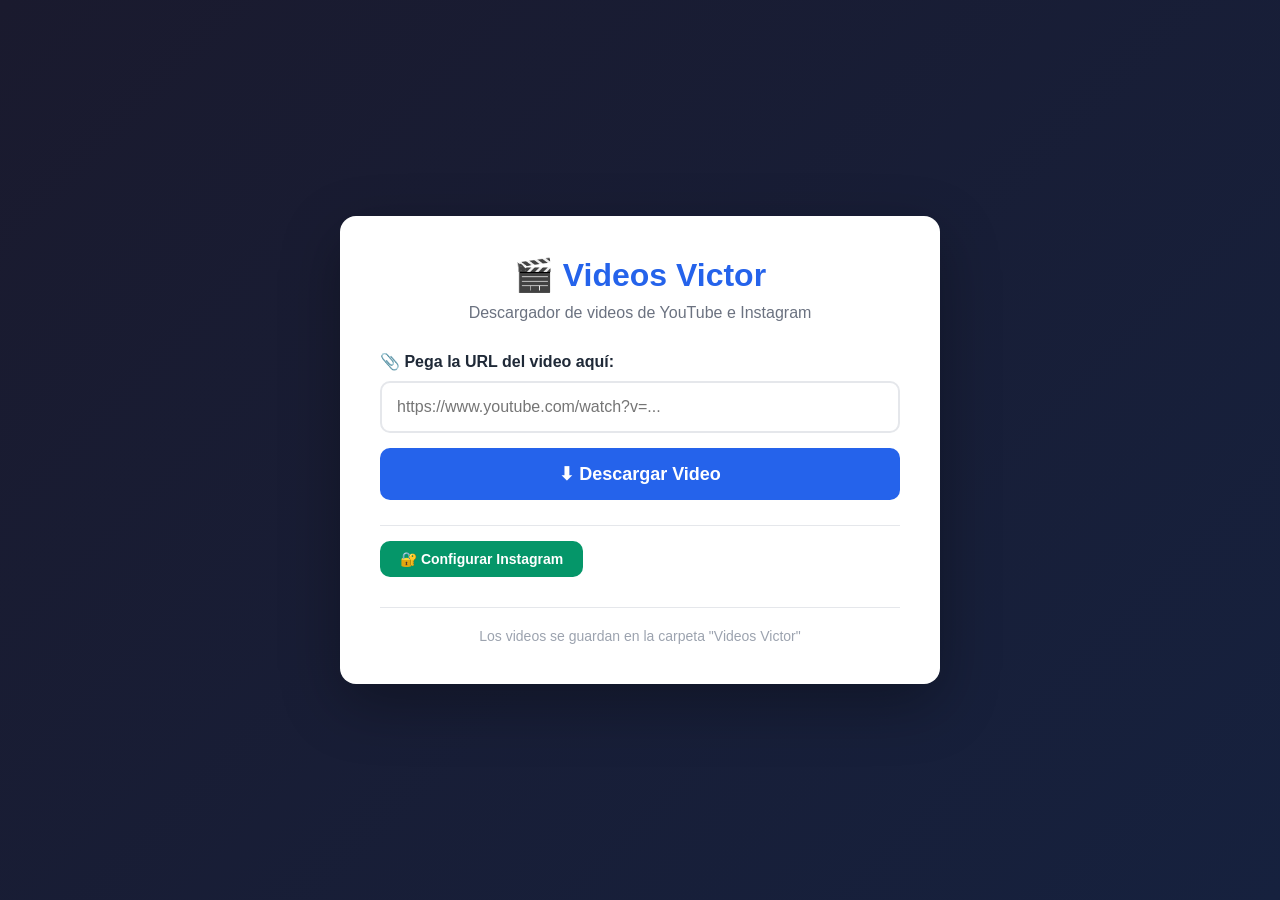
==== templates/index.html @ 565dd6c5 "Initial commit: Videos Victor descargador - Flask + yt-dlp web app" ====
<!DOCTYPE html>
<html lang="es">
<head>
    <meta charset="UTF-8">
    <meta name="viewport" content="width=device-width, initial-scale=1.0">
    <title>Videos Victor - Descargador</title>
    <link rel="stylesheet" href="/static/style.css">
</head>
<body>
    <div class="container">
        <header>
            <h1>🎬 Videos Victor</h1>
            <p>Descargador de videos de YouTube e Instagram</p>
        </header>

        <main>
            <div class="download-section">
                <label for="url-input">📎 Pega la URL del video aquí:</label>
                <input type="text" id="url-input" placeholder="https://www.youtube.com/watch?v=..." autocomplete="off">
                <button id="download-btn" onclick="descargar()">⬇ Descargar Video</button>
            </div>

            <div class="instagram-config">
                <button id="config-ig-btn" onclick="abrirConfigInstagram()">🔐 Configurar Instagram</button>
                <span id="cookies-status" class="status-text"></span>
            </div>

            <div id="progress-section" class="hidden">
                <div class="progress-bar">
                    <div id="progress-fill"></div>
                </div>
                <p id="progress-text">Esperando...</p>
            </div>

            <div id="message-section" class="hidden">
                <p id="message-text"></p>
            </div>
        </main>

        <footer>
            <p>Los videos se guardan en la carpeta "Videos Victor"</p>
        </footer>
    </div>

    <script src="/static/app.js"></script>
</body>
</html>
---- static/style.css ----
* {
    margin: 0;
    padding: 0;
    box-sizing: border-box;
}

body {
    font-family: Arial, sans-serif;
    background: linear-gradient(135deg, #1a1a2e 0%, #16213e 100%);
    min-height: 100vh;
    display: flex;
    justify-content: center;
    align-items: center;
    padding: 20px;
}

.container {
    background: white;
    border-radius: 16px;
    padding: 40px;
    max-width: 600px;
    width: 100%;
    box-shadow: 0 20px 60px rgba(0,0,0,0.3);
}

header {
    text-align: center;
    margin-bottom: 30px;
}

h1 {
    color: #2563EB;
    font-size: 32px;
    margin-bottom: 10px;
}

header p {
    color: #6B7280;
    font-size: 16px;
}

.download-section {
    margin-bottom: 25px;
}

label {
    display: block;
    margin-bottom: 10px;
    color: #1F2937;
    font-weight: bold;
    font-size: 16px;
}

input[type="text"] {
    width: 100%;
    padding: 15px;
    border: 2px solid #E5E7EB;
    border-radius: 10px;
    font-size: 16px;
    margin-bottom: 15px;
    transition: border-color 0.3s;
}

input[type="text"]:focus {
    outline: none;
    border-color: #2563EB;
}

button {
    background: #2563EB;
    color: white;
    border: none;
    padding: 15px 30px;
    border-radius: 10px;
    font-size: 18px;
    font-weight: bold;
    cursor: pointer;
    transition: background 0.3s;
    width: 100%;
}

button:hover {
    background: #1D4ED8;
}

button:disabled {
    background: #9CA3AF;
    cursor: not-allowed;
}

.instagram-config {
    display: flex;
    align-items: center;
    gap: 15px;
    margin-bottom: 25px;
    padding-top: 15px;
    border-top: 1px solid #E5E7EB;
}

#config-ig-btn {
    background: #059669;
    width: auto;
    padding: 10px 20px;
    font-size: 14px;
}

#config-ig-btn:hover {
    background: #047857;
}

.status-text {
    font-size: 14px;
    color: #6B7280;
}

#progress-section {
    margin: 25px 0;
}

.progress-bar {
    background: #E5E7EB;
    border-radius: 10px;
    height: 20px;
    overflow: hidden;
    margin-bottom: 10px;
}

#progress-fill {
    height: 100%;
    background: linear-gradient(90deg, #2563EB, #10B981);
    width: 0%;
    transition: width 0.3s;
}

#progress-text {
    text-align: center;
    color: #6B7280;
    font-size: 14px;
}

#message-section {
    margin-top: 20px;
    padding: 15px;
    border-radius: 10px;
    text-align: center;
}

#message-section.success {
    background: #D1FAE5;
    color: #065F46;
}

#message-section.error {
    background: #FEE2E2;
    color: #991B1B;
}

footer {
    text-align: center;
    margin-top: 30px;
    padding-top: 20px;
    border-top: 1px solid #E5E7EB;
}

footer p {
    color: #9CA3AF;
    font-size: 14px;
}

.hidden {
    display: none;
}

.instructions {
    background: #F3F4F6;
    padding: 20px;
    border-radius: 10px;
    margin-bottom: 25px;
}

.instructions h2 {
    color: #1F2937;
    font-size: 18px;
    margin-bottom: 15px;
}

.instructions ol {
    color: #4B5563;
    padding-left: 20px;
}

.instructions li {
    margin-bottom: 10px;
    line-height: 1.5;
}

.cookie-input-section {
    margin-bottom: 20px;
}

.cookie-input-section input {
    margin-bottom: 10px;
}

.cookie-input-section button {
    background: #059669;
}

.cookie-input-section button:hover {
    background: #047857;
}
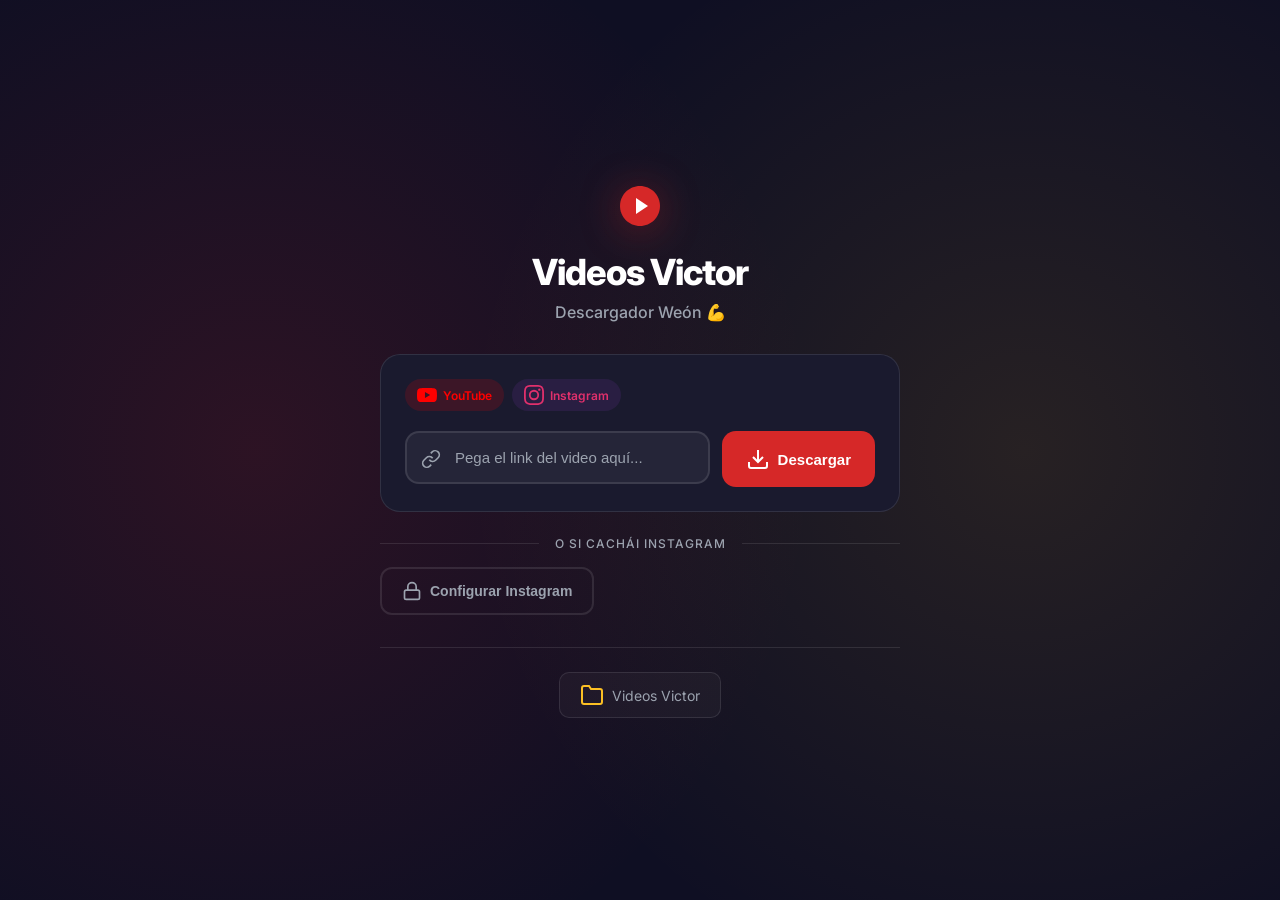
==== commit 7f47c06e: "chore: nueva UI estilo chileno - dark theme con gradientes y mensajes weones" ====
--- a/templates/index.html
+++ b/templates/index.html
@@ -7,38 +7,79 @@
     <link rel="stylesheet" href="/static/style.css">
 </head>
 <body>
+    <div class="background-effects"></div>
+    
     <div class="container">
-        <header>
-            <h1>🎬 Videos Victor</h1>
-            <p>Descargador de videos de YouTube e Instagram</p>
+        <header class="hero">
+            <div class="logo">
+                <svg width="48" height="48" viewBox="0 0 24 24" fill="none" xmlns="http://www.w3.org/2000/svg">
+                    <path d="M12 2C6.48 2 2 6.48 2 12s4.48 10 10 10 10-4.48 10-10S17.52 2 12 2z" fill="#D62828"/>
+                    <path d="M10 8l6 4-6 4V8z" fill="white"/>
+                </svg>
+            </div>
+            <h1>Videos Victor</h1>
+            <p>Descargador Weón 💪</p>
         </header>
 
-        <main>
-            <div class="download-section">
-                <label for="url-input">📎 Pega la URL del video aquí:</label>
-                <input type="text" id="url-input" placeholder="https://www.youtube.com/watch?v=..." autocomplete="off">
-                <button id="download-btn" onclick="descargar()">⬇ Descargar Video</button>
+        <main class="content">
+            <div class="download-card">
+                <div class="card-header">
+                    <span class="platform-badge youtube">
+                        <svg width="20" height="20" viewBox="0 0 24 24" fill="currentColor"><path d="M23.498 6.186a3.016 3.016 0 0 0-2.122-2.136C19.505 3.545 12 3.545 12 3.545s-7.505 0-9.377.505A3.017 3.017 0 0 0 .502 6.186C0 8.07 0 12 0 12s0 3.93.502 5.814a3.016 3.016 0 0 0 2.122 2.136c1.871.505 9.376.505 9.376.505s7.505 0 9.377-.505a3.015 3.015 0 0 0 2.122-2.136C24 15.93 24 12 24 12s0-3.93-.502-5.814zM9.545 15.568V8.432L15.818 12l-6.273 3.568z"/></svg>
+                        YouTube
+                    </span>
+                    <span class="platform-badge instagram">
+                        <svg width="20" height="20" viewBox="0 0 24 24" fill="currentColor"><path d="M12 2.163c3.204 0 3.584.012 4.85.07 3.252.148 4.771 1.691 4.919 4.919.058 1.265.069 1.645.069 4.849 0 3.205-.012 3.584-.069 4.849-.149 3.225-1.664 4.771-4.919 4.919-1.266.058-1.644.07-4.85.07-3.204 0-3.584-.012-4.849-.07-3.26-.149-4.771-1.699-4.919-4.92-.058-1.265-.07-1.644-.07-4.849 0-3.204.013-3.583.07-4.849.149-3.227 1.664-4.771 4.919-4.919 1.266-.057 1.645-.069 4.849-.069zM12 0C8.741 0 8.333.014 7.053.072 2.695.272.273 2.69.073 7.052.014 8.333 0 8.741 0 12c0 3.259.014 3.668.072 4.948.2 4.358 2.618 6.78 6.98 6.98C8.333 23.986 8.741 24 12 24c3.259 0 3.668-.014 4.948-.072 4.354-.2 6.782-2.618 6.979-6.98.059-1.28.073-1.689.073-4.948 0-3.259-.014-3.667-.072-4.947-.196-4.354-2.617-6.78-6.979-6.98C15.668.014 15.259 0 12 0zm0 5.838a6.162 6.162 0 1 0 0 12.324 6.162 6.162 0 0 0 0-12.324zM12 16a4 4 0 1 1 0-8 4 4 0 0 1 0 8zm6.406-11.845a1.44 1.44 0 1 0 0 2.881 1.44 1.44 0 0 0 0-2.881z"/></svg>
+                        Instagram
+                    </span>
+                </div>
+
+                <div class="input-group">
+                    <div class="input-wrapper">
+                        <svg class="input-icon" width="20" height="20" viewBox="0 0 24 24" fill="none" stroke="currentColor" stroke-width="2"><path d="M10 13a5 5 0 0 0 7.54.54l3-3a5 5 0 0 0-7.07-7.07l-1.72 1.71M14 11a5 5 0 0 0-7.54-.54l-3 3a5 5 0 0 0 7.07 7.07l1.71-1.71"/></svg>
+                        <input type="text" id="url-input" placeholder="Pega el link del video aquí..." autocomplete="off">
+                    </div>
+                    <button id="download-btn" class="btn-primary" onclick="descargar()">
+                        <svg width="24" height="24" viewBox="0 0 24 24" fill="none" stroke="currentColor" stroke-width="2"><path d="M21 15v4a2 2 0 0 1-2 2H5a2 2 0 0 1-2-2v-4M7 10l5 5 5-5M12 15V3"/></svg>
+                        <span>Descargar</span>
+                    </button>
+                </div>
             </div>
 
-            <div class="instagram-config">
-                <button id="config-ig-btn" onclick="abrirConfigInstagram()">🔐 Configurar Instagram</button>
-                <span id="cookies-status" class="status-text"></span>
+            <div id="progress-section" class="progress-card hidden">
+                <div class="progress-header">
+                    <div class="progress-icon spinning">
+                        <svg width="24" height="24" viewBox="0 0 24 24" fill="none" stroke="currentColor" stroke-width="2"><path d="M12 2v4M12 18v4M4.93 4.93l2.83 2.83M16.24 16.24l2.83 2.83M2 12h4M18 12h4M4.93 19.07l2.83-2.83M16.24 7.76l2.83-2.83"/></svg>
+                    </div>
+                    <span id="progress-text">Bajando video...</span>
+                </div>
+                <div class="progress-bar-container">
+                    <div id="progress-fill"></div>
+                </div>
+                <span class="progress-percent" id="progress-percent">0%</span>
             </div>
 
-            <div id="progress-section" class="hidden">
-                <div class="progress-bar">
-                    <div id="progress-fill"></div>
-                </div>
-                <p id="progress-text">Esperando...</p>
+            <div id="message-section" class="message-card hidden">
+                <span id="message-text"></span>
             </div>
 
-            <div id="message-section" class="hidden">
-                <p id="message-text"></p>
+            <div class="ig-config-section">
+                <div class="divider">
+                    <span>o si cachái Instagram</span>
+                </div>
+                <button id="config-ig-btn" class="btn-secondary" onclick="abrirConfigInstagram()">
+                    <svg width="20" height="20" viewBox="0 0 24 24" fill="none" stroke="currentColor" stroke-width="2"><rect x="3" y="11" width="18" height="11" rx="2" ry="2"/><path d="M7 11V7a5 5 0 0 1 10 0v4"/></svg>
+                    <span>Configurar Instagram</span>
+                </button>
+                <span id="cookies-status" class="status-indicator"></span>
             </div>
         </main>
 
-        <footer>
-            <p>Los videos se guardan en la carpeta "Videos Victor"</p>
+        <footer class="footer">
+            <div class="folder-preview">
+                <svg width="24" height="24" viewBox="0 0 24 24" fill="none" stroke="currentColor" stroke-width="2"><path d="M22 19a2 2 0 0 1-2 2H4a2 2 0 0 1-2-2V5a2 2 0 0 1 2-2h5l2 3h9a2 2 0 0 1 2 2z"/></svg>
+                <span>Videos Victor</span>
+            </div>
         </footer>
     </div>
 
--- a/static/style.css
+++ b/static/style.css
@@ -1,211 +1,424 @@
+/* ========================================
+   VIDEOS VICTOR - ESTILOS WEONES 💪
+   ======================================== */
+
+@import url('https://fonts.googleapis.com/css2?family=Inter:wght@400;500;600;700;800&display=swap');
+
 * {
     margin: 0;
     padding: 0;
     box-sizing: border-box;
 }
 
+:root {
+    --bg-dark: #0f0f23;
+    --bg-card: #1a1a2e;
+    --accent-red: #D62828;
+    --accent-red-dark: #B91C1C;
+    --accent-green: #10B981;
+    --accent-yellow: #FBBF24;
+    --text-white: #FFFFFF;
+    --text-gray: #9CA3AF;
+    --text-dark: #1F2937;
+    --border-subtle: rgba(255,255,255,0.1);
+}
+
 body {
-    font-family: Arial, sans-serif;
-    background: linear-gradient(135deg, #1a1a2e 0%, #16213e 100%);
+    font-family: 'Inter', -apple-system, BlinkMacSystemFont, sans-serif;
+    background: var(--bg-dark);
     min-height: 100vh;
     display: flex;
     justify-content: center;
     align-items: center;
     padding: 20px;
+    position: relative;
+    overflow-x: hidden;
+}
+
+/* Fondo con gradiente animado */
+.background-effects {
+    position: fixed;
+    top: 0;
+    left: 0;
+    width: 100%;
+    height: 100%;
+    background: 
+        radial-gradient(circle at 20% 50%, rgba(214, 40, 40, 0.15) 0%, transparent 50%),
+        radial-gradient(circle at 80% 50%, rgba(251, 191, 36, 0.1) 0%, transparent 50%),
+        var(--bg-dark);
+    z-index: -1;
 }
 
 .container {
-    background: white;
-    border-radius: 16px;
-    padding: 40px;
-    max-width: 600px;
     width: 100%;
-    box-shadow: 0 20px 60px rgba(0,0,0,0.3);
-}
-
-header {
+    max-width: 520px;
+    position: relative;
+}
+
+/* ========================================
+   HERO SECTION
+   ======================================== */
+
+.hero {
     text-align: center;
-    margin-bottom: 30px;
-}
-
-h1 {
-    color: #2563EB;
-    font-size: 32px;
-    margin-bottom: 10px;
-}
-
-header p {
-    color: #6B7280;
+    margin-bottom: 32px;
+}
+
+.logo {
+    margin-bottom: 16px;
+}
+
+.logo svg {
+    filter: drop-shadow(0 4px 20px rgba(214, 40, 40, 0.4));
+}
+
+.hero h1 {
+    font-size: 36px;
+    font-weight: 800;
+    color: var(--text-white);
+    letter-spacing: -1px;
+    margin-bottom: 8px;
+}
+
+.hero p {
     font-size: 16px;
-}
-
-.download-section {
-    margin-bottom: 25px;
-}
-
-label {
-    display: block;
-    margin-bottom: 10px;
-    color: #1F2937;
-    font-weight: bold;
-    font-size: 16px;
+    color: var(--text-gray);
+    font-weight: 500;
+}
+
+/* ========================================
+   DOWNLOAD CARD
+   ======================================== */
+
+.download-card {
+    background: var(--bg-card);
+    border-radius: 20px;
+    padding: 24px;
+    margin-bottom: 16px;
+    border: 1px solid var(--border-subtle);
+}
+
+.card-header {
+    display: flex;
+    gap: 8px;
+    margin-bottom: 20px;
+}
+
+.platform-badge {
+    display: flex;
+    align-items: center;
+    gap: 6px;
+    padding: 6px 12px;
+    border-radius: 20px;
+    font-size: 12px;
+    font-weight: 600;
+    transition: transform 0.2s;
+}
+
+.platform-badge:hover {
+    transform: scale(1.05);
+}
+
+.platform-badge.youtube {
+    background: rgba(255, 0, 0, 0.15);
+    color: #FF0000;
+}
+
+.platform-badge.instagram {
+    background: rgba(131, 58, 180, 0.15);
+    color: #E1306C;
+}
+
+/* INPUT GROUP */
+.input-group {
+    display: flex;
+    gap: 12px;
+}
+
+.input-wrapper {
+    flex: 1;
+    position: relative;
+}
+
+.input-icon {
+    position: absolute;
+    left: 16px;
+    top: 50%;
+    transform: translateY(-50%);
+    color: var(--text-gray);
 }
 
 input[type="text"] {
     width: 100%;
-    padding: 15px;
-    border: 2px solid #E5E7EB;
-    border-radius: 10px;
-    font-size: 16px;
-    margin-bottom: 15px;
-    transition: border-color 0.3s;
+    padding: 16px 16px 16px 48px;
+    background: rgba(255,255,255,0.05);
+    border: 2px solid var(--border-subtle);
+    border-radius: 14px;
+    color: var(--text-white);
+    font-size: 15px;
+    transition: all 0.3s;
+}
+
+input[type="text"]::placeholder {
+    color: var(--text-gray);
 }
 
 input[type="text"]:focus {
     outline: none;
-    border-color: #2563EB;
-}
-
-button {
-    background: #2563EB;
+    border-color: var(--accent-red);
+    background: rgba(255,255,255,0.08);
+}
+
+/* BUTTONS */
+.btn-primary {
+    display: flex;
+    align-items: center;
+    justify-content: center;
+    gap: 8px;
+    background: var(--accent-red);
     color: white;
     border: none;
-    padding: 15px 30px;
+    padding: 16px 24px;
+    border-radius: 14px;
+    font-size: 15px;
+    font-weight: 700;
+    cursor: pointer;
+    transition: all 0.3s;
+    white-space: nowrap;
+}
+
+.btn-primary:hover {
+    background: var(--accent-red-dark);
+    transform: translateY(-2px);
+    box-shadow: 0 8px 25px rgba(214, 40, 40, 0.35);
+}
+
+.btn-primary:active {
+    transform: translateY(0);
+}
+
+.btn-primary:disabled {
+    background: #374151;
+    cursor: not-allowed;
+    transform: none;
+    box-shadow: none;
+}
+
+.btn-secondary {
+    display: flex;
+    align-items: center;
+    justify-content: center;
+    gap: 8px;
+    background: transparent;
+    color: var(--text-gray);
+    border: 2px solid var(--border-subtle);
+    padding: 12px 20px;
+    border-radius: 12px;
+    font-size: 14px;
+    font-weight: 600;
+    cursor: pointer;
+    transition: all 0.3s;
+}
+
+.btn-secondary:hover {
+    border-color: var(--accent-green);
+    color: var(--accent-green);
+}
+
+/* ========================================
+   PROGRESS SECTION
+   ======================================== */
+
+.progress-card {
+    background: var(--bg-card);
+    border-radius: 16px;
+    padding: 20px;
+    margin-bottom: 16px;
+    border: 1px solid var(--border-subtle);
+}
+
+.progress-header {
+    display: flex;
+    align-items: center;
+    gap: 12px;
+    margin-bottom: 16px;
+}
+
+.progress-icon {
+    color: var(--accent-yellow);
+}
+
+.progress-icon.spinning {
+    animation: spin 1s linear infinite;
+}
+
+@keyframes spin {
+    100% { transform: rotate(360deg); }
+}
+
+#progress-text {
+    color: var(--text-white);
+    font-weight: 600;
+    font-size: 14px;
+}
+
+.progress-bar-container {
+    background: rgba(255,255,255,0.1);
     border-radius: 10px;
-    font-size: 18px;
-    font-weight: bold;
-    cursor: pointer;
-    transition: background 0.3s;
-    width: 100%;
-}
-
-button:hover {
-    background: #1D4ED8;
-}
-
-button:disabled {
-    background: #9CA3AF;
-    cursor: not-allowed;
-}
-
-.instagram-config {
-    display: flex;
-    align-items: center;
-    gap: 15px;
-    margin-bottom: 25px;
-    padding-top: 15px;
-    border-top: 1px solid #E5E7EB;
-}
-
-#config-ig-btn {
-    background: #059669;
-    width: auto;
-    padding: 10px 20px;
-    font-size: 14px;
-}
-
-#config-ig-btn:hover {
-    background: #047857;
-}
-
-.status-text {
-    font-size: 14px;
-    color: #6B7280;
-}
-
-#progress-section {
-    margin: 25px 0;
-}
-
-.progress-bar {
-    background: #E5E7EB;
-    border-radius: 10px;
-    height: 20px;
+    height: 8px;
     overflow: hidden;
-    margin-bottom: 10px;
+    margin-bottom: 8px;
 }
 
 #progress-fill {
     height: 100%;
-    background: linear-gradient(90deg, #2563EB, #10B981);
+    background: linear-gradient(90deg, var(--accent-red), var(--accent-yellow));
     width: 0%;
-    transition: width 0.3s;
-}
-
-#progress-text {
+    transition: width 0.4s ease;
+    border-radius: 10px;
+}
+
+.progress-percent {
+    display: block;
     text-align: center;
-    color: #6B7280;
+    color: var(--text-gray);
+    font-size: 12px;
+    font-weight: 600;
+}
+
+/* ========================================
+   MESSAGE SECTION
+   ======================================== */
+
+.message-card {
+    padding: 16px 20px;
+    border-radius: 12px;
+    text-align: center;
+    font-weight: 600;
     font-size: 14px;
-}
-
-#message-section {
-    margin-top: 20px;
-    padding: 15px;
+    margin-bottom: 16px;
+    animation: slideIn 0.3s ease;
+}
+
+@keyframes slideIn {
+    from {
+        opacity: 0;
+        transform: translateY(-10px);
+    }
+    to {
+        opacity: 1;
+        transform: translateY(0);
+    }
+}
+
+.message-card.success {
+    background: rgba(16, 185, 129, 0.15);
+    color: var(--accent-green);
+    border: 1px solid rgba(16, 185, 129, 0.3);
+}
+
+.message-card.error {
+    background: rgba(214, 40, 40, 0.15);
+    color: var(--accent-red);
+    border: 1px solid rgba(214, 40, 40, 0.3);
+}
+
+/* ========================================
+   INSTAGRAM CONFIG SECTION
+   ======================================== */
+
+.ig-config-section {
+    text-align: center;
+    margin-top: 24px;
+}
+
+.divider {
+    display: flex;
+    align-items: center;
+    gap: 16px;
+    margin-bottom: 16px;
+}
+
+.divider::before,
+.divider::after {
+    content: '';
+    flex: 1;
+    height: 1px;
+    background: var(--border-subtle);
+}
+
+.divider span {
+    color: var(--text-gray);
+    font-size: 12px;
+    font-weight: 500;
+    text-transform: uppercase;
+    letter-spacing: 1px;
+}
+
+.status-indicator {
+    display: block;
+    margin-top: 12px;
+    font-size: 12px;
+    color: var(--text-gray);
+}
+
+.status-indicator.configured {
+    color: var(--accent-green);
+}
+
+/* ========================================
+   FOOTER
+   ======================================== */
+
+.footer {
+    text-align: center;
+    margin-top: 32px;
+    padding-top: 24px;
+    border-top: 1px solid var(--border-subtle);
+}
+
+.folder-preview {
+    display: inline-flex;
+    align-items: center;
+    gap: 8px;
+    color: var(--text-gray);
+    font-size: 14px;
+    padding: 10px 20px;
+    background: rgba(255,255,255,0.03);
     border-radius: 10px;
-    text-align: center;
-}
-
-#message-section.success {
-    background: #D1FAE5;
-    color: #065F46;
-}
-
-#message-section.error {
-    background: #FEE2E2;
-    color: #991B1B;
-}
-
-footer {
-    text-align: center;
-    margin-top: 30px;
-    padding-top: 20px;
-    border-top: 1px solid #E5E7EB;
-}
-
-footer p {
-    color: #9CA3AF;
-    font-size: 14px;
-}
+    border: 1px solid var(--border-subtle);
+}
+
+.folder-preview svg {
+    color: var(--accent-yellow);
+}
+
+/* ========================================
+   UTILITIES
+   ======================================== */
 
 .hidden {
-    display: none;
-}
-
-.instructions {
-    background: #F3F4F6;
-    padding: 20px;
-    border-radius: 10px;
-    margin-bottom: 25px;
-}
-
-.instructions h2 {
-    color: #1F2937;
-    font-size: 18px;
-    margin-bottom: 15px;
-}
-
-.instructions ol {
-    color: #4B5563;
-    padding-left: 20px;
-}
-
-.instructions li {
-    margin-bottom: 10px;
-    line-height: 1.5;
-}
-
-.cookie-input-section {
-    margin-bottom: 20px;
-}
-
-.cookie-input-section input {
-    margin-bottom: 10px;
-}
-
-.cookie-input-section button {
-    background: #059669;
-}
-
-.cookie-input-section button:hover {
-    background: #047857;
+    display: none !important;
+}
+
+/* ========================================
+   RESPONSIVE
+   ======================================== */
+
+@media (max-width: 480px) {
+    .input-group {
+        flex-direction: column;
+    }
+    
+    .btn-primary {
+        width: 100%;
+    }
+    
+    .hero h1 {
+        font-size: 28px;
+    }
+    
+    .download-card {
+        padding: 20px;
+    }
 }
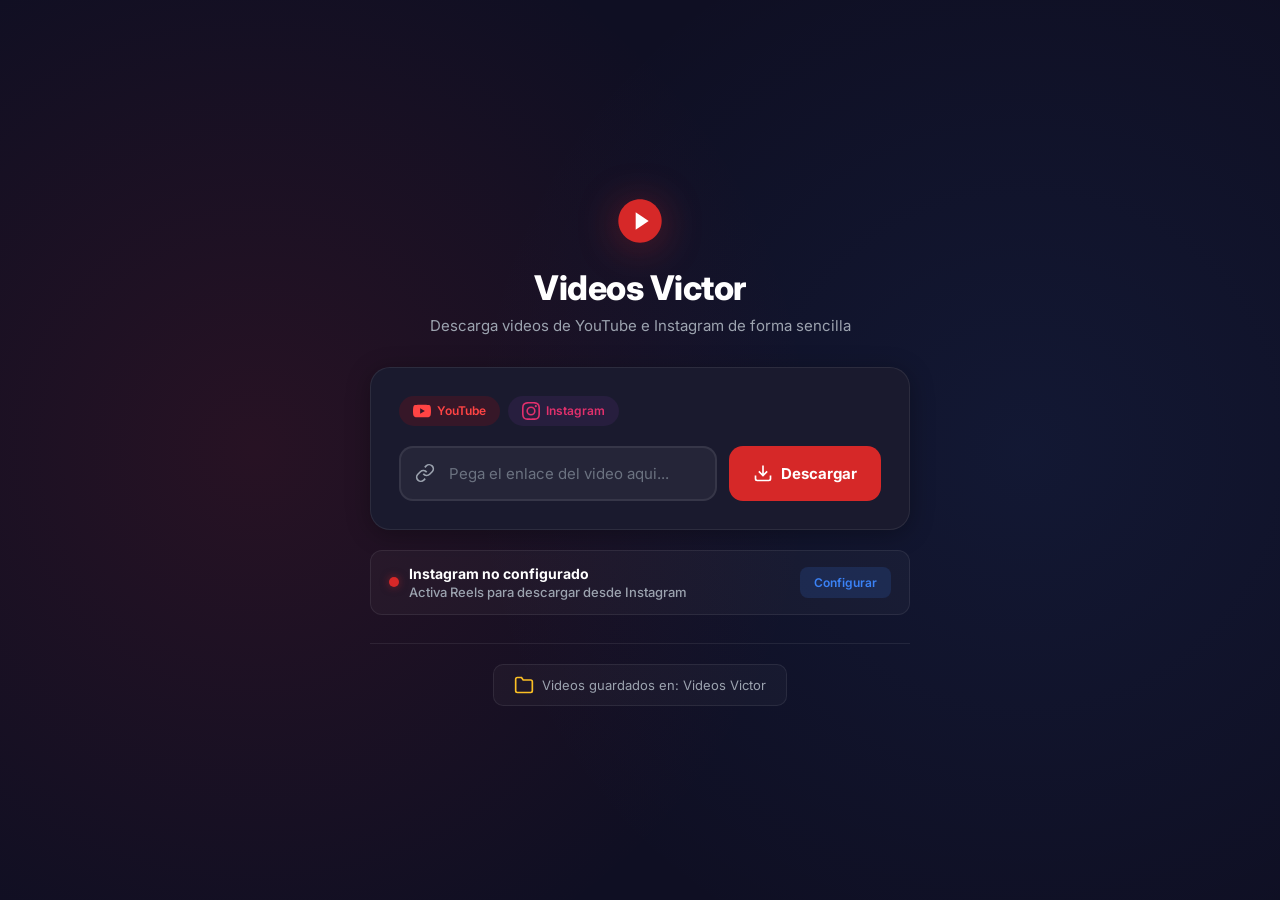
==== commit adde096d: "feat: redesign UI/UX with neutral Spanish language - Replace Chilean slang (weon, po, cachai, alhuea" ====
--- a/templates/index.html
+++ b/templates/index.html
@@ -8,28 +8,28 @@
 </head>
 <body>
     <div class="background-effects"></div>
-    
+
     <div class="container">
         <header class="hero">
             <div class="logo">
-                <svg width="48" height="48" viewBox="0 0 24 24" fill="none" xmlns="http://www.w3.org/2000/svg">
+                <svg width="52" height="52" viewBox="0 0 24 24" fill="none" xmlns="http://www.w3.org/2000/svg">
                     <path d="M12 2C6.48 2 2 6.48 2 12s4.48 10 10 10 10-4.48 10-10S17.52 2 12 2z" fill="#D62828"/>
                     <path d="M10 8l6 4-6 4V8z" fill="white"/>
                 </svg>
             </div>
             <h1>Videos Victor</h1>
-            <p>Descargador Weón 💪</p>
+            <p>Descarga videos de YouTube e Instagram de forma sencilla</p>
         </header>
 
         <main class="content">
             <div class="download-card">
                 <div class="card-header">
                     <span class="platform-badge youtube">
-                        <svg width="20" height="20" viewBox="0 0 24 24" fill="currentColor"><path d="M23.498 6.186a3.016 3.016 0 0 0-2.122-2.136C19.505 3.545 12 3.545 12 3.545s-7.505 0-9.377.505A3.017 3.017 0 0 0 .502 6.186C0 8.07 0 12 0 12s0 3.93.502 5.814a3.016 3.016 0 0 0 2.122 2.136c1.871.505 9.376.505 9.376.505s7.505 0 9.377-.505a3.015 3.015 0 0 0 2.122-2.136C24 15.93 24 12 24 12s0-3.93-.502-5.814zM9.545 15.568V8.432L15.818 12l-6.273 3.568z"/></svg>
+                        <svg width="18" height="18" viewBox="0 0 24 24" fill="currentColor"><path d="M23.498 6.186a3.016 3.016 0 0 0-2.122-2.136C19.505 3.545 12 3.545 12 3.545s-7.505 0-9.377.505A3.017 3.017 0 0 0 .502 6.186C0 8.07 0 12 0 12s0 3.93.502 5.814a3.016 3.016 0 0 0 2.122 2.136c1.871.505 9.376.505 9.376.505s7.505 0 9.377-.505a3.015 3.015 0 0 0 2.122-2.136C24 15.93 24 12 24 12s0-3.93-.502-5.814zM9.545 15.568V8.432L15.818 12l-6.273 3.568z"/></svg>
                         YouTube
                     </span>
                     <span class="platform-badge instagram">
-                        <svg width="20" height="20" viewBox="0 0 24 24" fill="currentColor"><path d="M12 2.163c3.204 0 3.584.012 4.85.07 3.252.148 4.771 1.691 4.919 4.919.058 1.265.069 1.645.069 4.849 0 3.205-.012 3.584-.069 4.849-.149 3.225-1.664 4.771-4.919 4.919-1.266.058-1.644.07-4.85.07-3.204 0-3.584-.012-4.849-.07-3.26-.149-4.771-1.699-4.919-4.92-.058-1.265-.07-1.644-.07-4.849 0-3.204.013-3.583.07-4.849.149-3.227 1.664-4.771 4.919-4.919 1.266-.057 1.645-.069 4.849-.069zM12 0C8.741 0 8.333.014 7.053.072 2.695.272.273 2.69.073 7.052.014 8.333 0 8.741 0 12c0 3.259.014 3.668.072 4.948.2 4.358 2.618 6.78 6.98 6.98C8.333 23.986 8.741 24 12 24c3.259 0 3.668-.014 4.948-.072 4.354-.2 6.782-2.618 6.979-6.98.059-1.28.073-1.689.073-4.948 0-3.259-.014-3.667-.072-4.947-.196-4.354-2.617-6.78-6.979-6.98C15.668.014 15.259 0 12 0zm0 5.838a6.162 6.162 0 1 0 0 12.324 6.162 6.162 0 0 0 0-12.324zM12 16a4 4 0 1 1 0-8 4 4 0 0 1 0 8zm6.406-11.845a1.44 1.44 0 1 0 0 2.881 1.44 1.44 0 0 0 0-2.881z"/></svg>
+                        <svg width="18" height="18" viewBox="0 0 24 24" fill="currentColor"><path d="M12 2.163c3.204 0 3.584.012 4.85.07 3.252.148 4.771 1.691 4.919 4.919.058 1.265.069 1.645.069 4.849 0 3.205-.012 3.584-.069 4.849-.149 3.225-1.664 4.771-4.919 4.919-1.266.058-1.644.07-4.85.07-3.204 0-3.584-.012-4.849-.07-3.26-.149-4.771-1.699-4.919-4.92-.058-1.265-.07-1.644-.07-4.849 0-3.204.013-3.583.07-4.849.149-3.227 1.664-4.771 4.919-4.919 1.266-.057 1.645-.069 4.849-.069zM12 0C8.741 0 8.333.014 7.053.072 2.695.272.273 2.69.073 7.052.014 8.333 0 8.741 0 12c0 3.259.014 3.668.072 4.948.2 4.358 2.618 6.78 6.98 6.98C8.333 23.986 8.741 24 12 24c3.259 0 3.668-.014 4.948-.072 4.354-.2 6.782-2.618 6.979-6.98.059-1.28.073-1.689.073-4.948 0-3.259-.014-3.667-.072-4.947-.196-4.354-2.617-6.78-6.979-6.98C15.668.014 15.259 0 12 0zm0 5.838a6.162 6.162 0 1 0 0 12.324 6.162 6.162 0 0 0 0-12.324zM12 16a4 4 0 1 1 0-8 4 4 0 0 1 0 8zm6.406-11.845a1.44 1.44 0 1 0 0 2.881 1.44 1.44 0 0 0 0-2.881z"/></svg>
                         Instagram
                     </span>
                 </div>
@@ -37,10 +37,10 @@
                 <div class="input-group">
                     <div class="input-wrapper">
                         <svg class="input-icon" width="20" height="20" viewBox="0 0 24 24" fill="none" stroke="currentColor" stroke-width="2"><path d="M10 13a5 5 0 0 0 7.54.54l3-3a5 5 0 0 0-7.07-7.07l-1.72 1.71M14 11a5 5 0 0 0-7.54-.54l-3 3a5 5 0 0 0 7.07 7.07l1.71-1.71"/></svg>
-                        <input type="text" id="url-input" placeholder="Pega el link del video aquí..." autocomplete="off">
+                        <input type="text" id="url-input" placeholder="Pega el enlace del video aqui..." autocomplete="off">
                     </div>
                     <button id="download-btn" class="btn-primary" onclick="descargar()">
-                        <svg width="24" height="24" viewBox="0 0 24 24" fill="none" stroke="currentColor" stroke-width="2"><path d="M21 15v4a2 2 0 0 1-2 2H5a2 2 0 0 1-2-2v-4M7 10l5 5 5-5M12 15V3"/></svg>
+                        <svg width="20" height="20" viewBox="0 0 24 24" fill="none" stroke="currentColor" stroke-width="2"><path d="M21 15v4a2 2 0 0 1-2 2H5a2 2 0 0 1-2-2v-4M7 10l5 5 5-5M12 15V3"/></svg>
                         <span>Descargar</span>
                     </button>
                 </div>
@@ -51,7 +51,7 @@
                     <div class="progress-icon spinning">
                         <svg width="24" height="24" viewBox="0 0 24 24" fill="none" stroke="currentColor" stroke-width="2"><path d="M12 2v4M12 18v4M4.93 4.93l2.83 2.83M16.24 16.24l2.83 2.83M2 12h4M18 12h4M4.93 19.07l2.83-2.83M16.24 7.76l2.83-2.83"/></svg>
                     </div>
-                    <span id="progress-text">Bajando video...</span>
+                    <span id="progress-text">Descargando video...</span>
                 </div>
                 <div class="progress-bar-container">
                     <div id="progress-fill"></div>
@@ -59,30 +59,33 @@
                 <span class="progress-percent" id="progress-percent">0%</span>
             </div>
 
-            <div id="message-section" class="message-card hidden">
-                <span id="message-text"></span>
-            </div>
+            <div id="message-section" class="message-card hidden"></div>
 
-            <div class="ig-config-section">
-                <div class="divider">
-                    <span>o si cachái Instagram</span>
+            <!-- Instagram Status Badge -->
+            <div class="ig-status-section">
+                <div class="ig-status-badge">
+                    <div class="ig-status-info">
+                        <div id="ig-status-dot" class="ig-status-dot red"></div>
+                        <div class="ig-status-text">
+                            <strong id="ig-status-title">Instagram no configurado</strong>
+                            <span id="ig-status-desc">Activa Reels para descargar desde Instagram</span>
+                        </div>
+                    </div>
+                    <button id="ig-config-btn" class="ig-config-btn configure" onclick="abrirConfigInstagram()">
+                        Configurar
+                    </button>
                 </div>
-                <button id="config-ig-btn" class="btn-secondary" onclick="abrirConfigInstagram()">
-                    <svg width="20" height="20" viewBox="0 0 24 24" fill="none" stroke="currentColor" stroke-width="2"><rect x="3" y="11" width="18" height="11" rx="2" ry="2"/><path d="M7 11V7a5 5 0 0 1 10 0v4"/></svg>
-                    <span>Configurar Instagram</span>
-                </button>
-                <span id="cookies-status" class="status-indicator"></span>
             </div>
         </main>
 
         <footer class="footer">
             <div class="folder-preview">
-                <svg width="24" height="24" viewBox="0 0 24 24" fill="none" stroke="currentColor" stroke-width="2"><path d="M22 19a2 2 0 0 1-2 2H4a2 2 0 0 1-2-2V5a2 2 0 0 1 2-2h5l2 3h9a2 2 0 0 1 2 2z"/></svg>
-                <span>Videos Victor</span>
+                <svg width="20" height="20" viewBox="0 0 24 24" fill="none" stroke="currentColor" stroke-width="2"><path d="M22 19a2 2 0 0 1-2 2H4a2 2 0 0 1-2-2V5a2 2 0 0 1 2-2h5l2 3h9a2 2 0 0 1 2 2z"/></svg>
+                <span>Videos guardados en: Videos Victor</span>
             </div>
         </footer>
     </div>
 
     <script src="/static/app.js"></script>
 </body>
-</html>+</html>
--- a/static/style.css
+++ b/static/style.css
@@ -1,5 +1,5 @@
 /* ========================================
-   VIDEOS VICTOR - ESTILOS WEONES 💪
+   VIDEOS VICTOR - ESTILOS REDISEÑADOS
    ======================================== */
 
 @import url('https://fonts.googleapis.com/css2?family=Inter:wght@400;500;600;700;800&display=swap');
@@ -17,10 +17,12 @@
     --accent-red-dark: #B91C1C;
     --accent-green: #10B981;
     --accent-yellow: #FBBF24;
+    --accent-blue: #3B82F6;
     --text-white: #FFFFFF;
     --text-gray: #9CA3AF;
     --text-dark: #1F2937;
-    --border-subtle: rgba(255,255,255,0.1);
+    --border-subtle: rgba(255,255,255,0.08);
+    --shadow-card: 0 4px 24px rgba(0,0,0,0.3);
 }
 
 body {
@@ -33,6 +35,7 @@
     padding: 20px;
     position: relative;
     overflow-x: hidden;
+    color: var(--text-white);
 }
 
 /* Fondo con gradiente animado */
@@ -42,16 +45,16 @@
     left: 0;
     width: 100%;
     height: 100%;
-    background: 
-        radial-gradient(circle at 20% 50%, rgba(214, 40, 40, 0.15) 0%, transparent 50%),
-        radial-gradient(circle at 80% 50%, rgba(251, 191, 36, 0.1) 0%, transparent 50%),
+    background:
+        radial-gradient(circle at 20% 50%, rgba(214, 40, 40, 0.12) 0%, transparent 50%),
+        radial-gradient(circle at 80% 50%, rgba(59, 130, 246, 0.08) 0%, transparent 50%),
         var(--bg-dark);
     z-index: -1;
 }
 
 .container {
     width: 100%;
-    max-width: 520px;
+    max-width: 540px;
     position: relative;
 }
 
@@ -73,17 +76,17 @@
 }
 
 .hero h1 {
-    font-size: 36px;
+    font-size: 34px;
     font-weight: 800;
     color: var(--text-white);
-    letter-spacing: -1px;
+    letter-spacing: -0.5px;
     margin-bottom: 8px;
 }
 
 .hero p {
-    font-size: 16px;
-    color: var(--text-gray);
-    font-weight: 500;
+    font-size: 15px;
+    color: var(--text-gray);
+    font-weight: 400;
 }
 
 /* ========================================
@@ -93,9 +96,10 @@
 .download-card {
     background: var(--bg-card);
     border-radius: 20px;
-    padding: 24px;
+    padding: 28px;
     margin-bottom: 16px;
     border: 1px solid var(--border-subtle);
+    box-shadow: var(--shadow-card);
 }
 
 .card-header {
@@ -108,7 +112,7 @@
     display: flex;
     align-items: center;
     gap: 6px;
-    padding: 6px 12px;
+    padding: 6px 14px;
     border-radius: 20px;
     font-size: 12px;
     font-weight: 600;
@@ -120,12 +124,12 @@
 }
 
 .platform-badge.youtube {
-    background: rgba(255, 0, 0, 0.15);
-    color: #FF0000;
+    background: rgba(255, 0, 0, 0.12);
+    color: #FF4444;
 }
 
 .platform-badge.instagram {
-    background: rgba(131, 58, 180, 0.15);
+    background: rgba(131, 58, 180, 0.12);
     color: #E1306C;
 }
 
@@ -146,9 +150,11 @@
     top: 50%;
     transform: translateY(-50%);
     color: var(--text-gray);
-}
-
-input[type="text"] {
+    pointer-events: none;
+}
+
+input[type="text"],
+input[type="password"] {
     width: 100%;
     padding: 16px 16px 16px 48px;
     background: rgba(255,255,255,0.05);
@@ -156,17 +162,19 @@
     border-radius: 14px;
     color: var(--text-white);
     font-size: 15px;
+    font-family: inherit;
     transition: all 0.3s;
 }
 
-input[type="text"]::placeholder {
-    color: var(--text-gray);
-}
-
-input[type="text"]:focus {
+input::placeholder {
+    color: #6B7280;
+}
+
+input:focus {
     outline: none;
     border-color: var(--accent-red);
     background: rgba(255,255,255,0.08);
+    box-shadow: 0 0 0 3px rgba(214, 40, 40, 0.15);
 }
 
 /* BUTTONS */
@@ -182,6 +190,7 @@
     border-radius: 14px;
     font-size: 15px;
     font-weight: 700;
+    font-family: inherit;
     cursor: pointer;
     transition: all 0.3s;
     white-space: nowrap;
@@ -216,13 +225,14 @@
     border-radius: 12px;
     font-size: 14px;
     font-weight: 600;
+    font-family: inherit;
     cursor: pointer;
     transition: all 0.3s;
 }
 
 .btn-secondary:hover {
-    border-color: var(--accent-green);
-    color: var(--accent-green);
+    border-color: var(--accent-blue);
+    color: var(--accent-blue);
 }
 
 /* ========================================
@@ -235,6 +245,7 @@
     padding: 20px;
     margin-bottom: 16px;
     border: 1px solid var(--border-subtle);
+    box-shadow: var(--shadow-card);
 }
 
 .progress-header {
@@ -246,6 +257,7 @@
 
 .progress-icon {
     color: var(--accent-yellow);
+    flex-shrink: 0;
 }
 
 .progress-icon.spinning {
@@ -298,6 +310,28 @@
     font-size: 14px;
     margin-bottom: 16px;
     animation: slideIn 0.3s ease;
+    display: flex;
+    align-items: center;
+    justify-content: center;
+    gap: 10px;
+}
+
+.message-card.success {
+    background: rgba(16, 185, 129, 0.12);
+    color: var(--accent-green);
+    border: 1px solid rgba(16, 185, 129, 0.25);
+}
+
+.message-card.error {
+    background: rgba(214, 40, 40, 0.12);
+    color: #FF6B6B;
+    border: 1px solid rgba(214, 40, 40, 0.25);
+}
+
+.message-card.warning {
+    background: rgba(251, 191, 36, 0.12);
+    color: var(--accent-yellow);
+    border: 1px solid rgba(251, 191, 36, 0.25);
 }
 
 @keyframes slideIn {
@@ -311,59 +345,82 @@
     }
 }
 
-.message-card.success {
-    background: rgba(16, 185, 129, 0.15);
-    color: var(--accent-green);
-    border: 1px solid rgba(16, 185, 129, 0.3);
-}
-
-.message-card.error {
-    background: rgba(214, 40, 40, 0.15);
-    color: var(--accent-red);
-    border: 1px solid rgba(214, 40, 40, 0.3);
-}
-
-/* ========================================
-   INSTAGRAM CONFIG SECTION
-   ======================================== */
-
-.ig-config-section {
-    text-align: center;
-    margin-top: 24px;
-}
-
-.divider {
-    display: flex;
-    align-items: center;
-    gap: 16px;
-    margin-bottom: 16px;
-}
-
-.divider::before,
-.divider::after {
-    content: '';
-    flex: 1;
-    height: 1px;
-    background: var(--border-subtle);
-}
-
-.divider span {
-    color: var(--text-gray);
+/* ========================================
+   INSTAGRAM STATUS BADGE
+   ======================================== */
+
+.ig-status-section {
+    margin-top: 20px;
+}
+
+.ig-status-badge {
+    display: flex;
+    align-items: center;
+    justify-content: space-between;
+    padding: 14px 18px;
+    border-radius: 12px;
+    background: rgba(255,255,255,0.03);
+    border: 1px solid var(--border-subtle);
+    margin-top: 16px;
+}
+
+.ig-status-info {
+    display: flex;
+    align-items: center;
+    gap: 10px;
+}
+
+.ig-status-dot {
+    width: 10px;
+    height: 10px;
+    border-radius: 50%;
+    flex-shrink: 0;
+}
+
+.ig-status-dot.green { background: var(--accent-green); box-shadow: 0 0 8px rgba(16, 185, 129, 0.5); }
+.ig-status-dot.yellow { background: var(--accent-yellow); box-shadow: 0 0 8px rgba(251, 191, 36, 0.5); }
+.ig-status-dot.red { background: var(--accent-red); box-shadow: 0 0 8px rgba(214, 40, 40, 0.5); }
+
+.ig-status-text {
+    font-size: 13px;
+    font-weight: 500;
+    color: var(--text-gray);
+}
+
+.ig-status-text strong {
+    color: var(--text-white);
+    display: block;
+    font-size: 14px;
+    margin-bottom: 2px;
+}
+
+.ig-config-btn {
     font-size: 12px;
-    font-weight: 500;
-    text-transform: uppercase;
-    letter-spacing: 1px;
-}
-
-.status-indicator {
-    display: block;
-    margin-top: 12px;
-    font-size: 12px;
-    color: var(--text-gray);
-}
-
-.status-indicator.configured {
-    color: var(--accent-green);
+    padding: 8px 14px;
+    border-radius: 8px;
+    font-weight: 600;
+    font-family: inherit;
+    cursor: pointer;
+    transition: all 0.2s;
+    border: none;
+}
+
+.ig-config-btn.configure {
+    background: rgba(59, 130, 246, 0.15);
+    color: var(--accent-blue);
+}
+
+.ig-config-btn.configure:hover {
+    background: rgba(59, 130, 246, 0.25);
+}
+
+.ig-config-btn.verify {
+    background: rgba(251, 191, 36, 0.15);
+    color: var(--accent-yellow);
+}
+
+.ig-config-btn.verify:hover {
+    background: rgba(251, 191, 36, 0.25);
 }
 
 /* ========================================
@@ -372,8 +429,8 @@
 
 .footer {
     text-align: center;
-    margin-top: 32px;
-    padding-top: 24px;
+    margin-top: 28px;
+    padding-top: 20px;
     border-top: 1px solid var(--border-subtle);
 }
 
@@ -382,7 +439,7 @@
     align-items: center;
     gap: 8px;
     color: var(--text-gray);
-    font-size: 14px;
+    font-size: 13px;
     padding: 10px 20px;
     background: rgba(255,255,255,0.03);
     border-radius: 10px;
@@ -405,20 +462,30 @@
    RESPONSIVE
    ======================================== */
 
-@media (max-width: 480px) {
+@media (max-width: 520px) {
     .input-group {
         flex-direction: column;
     }
-    
+
     .btn-primary {
         width: 100%;
     }
-    
+
     .hero h1 {
         font-size: 28px;
     }
-    
+
     .download-card {
         padding: 20px;
     }
-}+
+    .ig-status-badge {
+        flex-direction: column;
+        gap: 12px;
+        text-align: center;
+    }
+
+    .ig-status-info {
+        flex-direction: column;
+    }
+}
